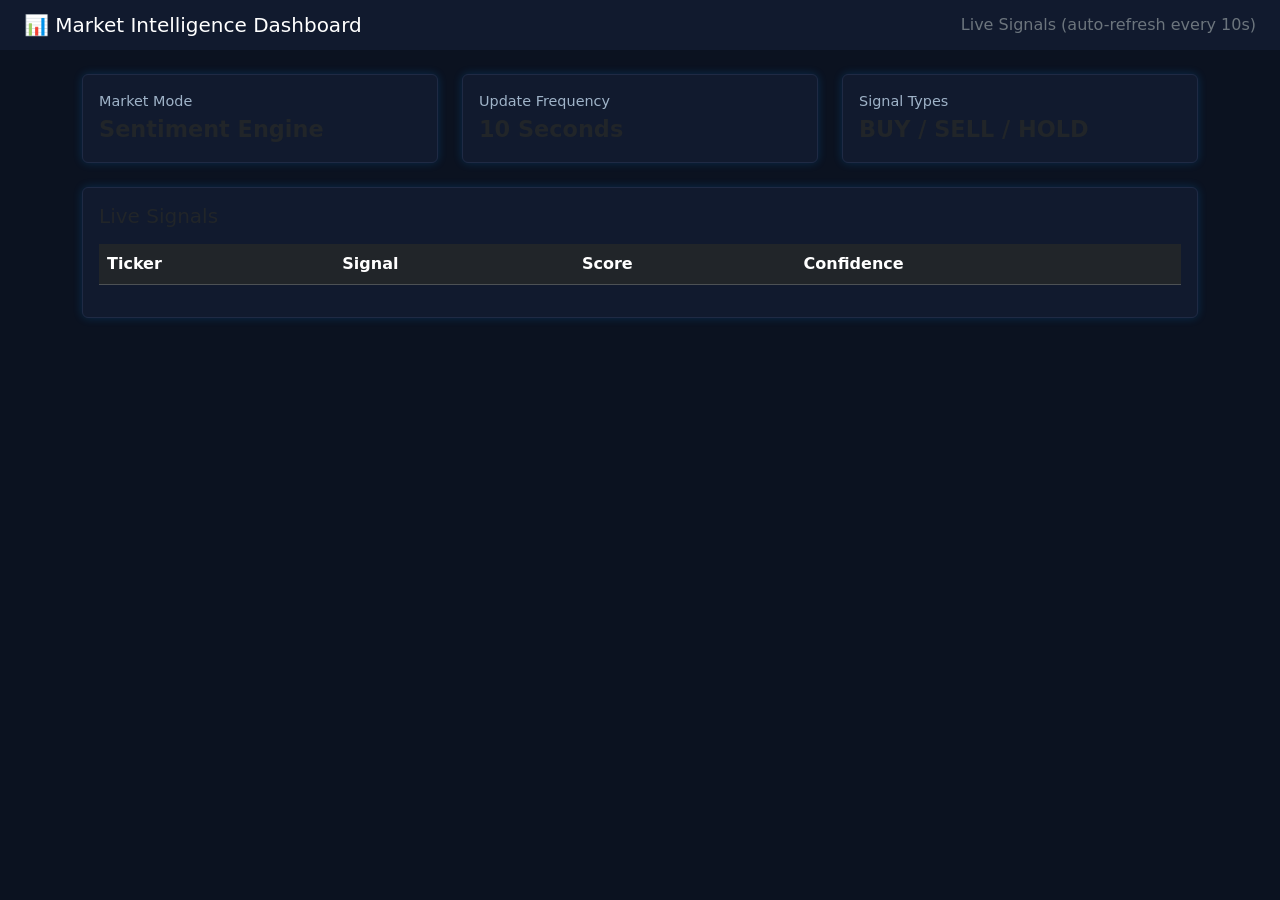
==== templates/dashboard.html @ 2200dce0 "m" ====
<!DOCTYPE html>
<html lang="en">
<head>
    <meta charset="UTF-8">
    <title>Market Intelligence Dashboard</title>

    <!-- Bootstrap -->
    <link href="https://cdn.jsdelivr.net/npm/bootstrap@5.3.3/dist/css/bootstrap.min.css" rel="stylesheet">

    <style>
        body {
            background: #0b1220;
            color: #e6e6e6;
        }

        .navbar {
            background: #111a2e;
        }

        .card {
            background: #111a2e;
            border: 1px solid #1f2a44;
        }

        .table {
            color: #e6e6e6;
        }

        .table thead {
            color: #9fb3c8;
        }

        .metric {
            font-size: 1.4rem;
            font-weight: bold;
        }

        .small-text {
            color: #9fb3c8;
            font-size: 0.9rem;
        }

        .glow {
            box-shadow: 0 0 10px rgba(0, 150, 255, 0.2);
        }

        /* FIX: proper badge styling */
        .badge-buy {
            background: #00c853 !important;
            color: white;
        }

        .badge-sell {
            background: #ff1744 !important;
            color: white;
        }

        .badge-hold {
            background: #ffd600 !important;
            color: black;
        }

        .badge {
            padding: 6px 10px;
            border-radius: 8px;
        }
    </style>
</head>

<body>

<!-- NAVBAR -->
<nav class="navbar navbar-dark px-4">
    <span class="navbar-brand mb-0 h1">📊 Market Intelligence Dashboard</span>
    <span class="text-secondary">Live Signals (auto-refresh every 10s)</span>
</nav>

<div class="container mt-4">

    <!-- TOP METRICS -->
    <div class="row mb-4">

        <div class="col-md-4">
            <div class="card p-3 glow">
                <div class="small-text">Market Mode</div>
                <div class="metric">Sentiment Engine</div>
            </div>
        </div>

        <div class="col-md-4">
            <div class="card p-3 glow">
                <div class="small-text">Update Frequency</div>
                <div class="metric">10 Seconds</div>
            </div>
        </div>

        <div class="col-md-4">
            <div class="card p-3 glow">
                <div class="small-text">Signal Types</div>
                <div class="metric">BUY / SELL / HOLD</div>
            </div>
        </div>

    </div>

    <!-- TABLE -->
    <div class="card p-3 glow">
        <h5 class="mb-3">Live Signals</h5>

        <table class="table table-dark table-hover align-middle">
            <thead>
                <tr>
                    <th>Ticker</th>
                    <th>Signal</th>
                    <th>Score</th>
                    <th>Confidence</th>
                </tr>
            </thead>
            <tbody id="table"></tbody>
        </table>
    </div>

</div>

<!-- SCRIPT -->
<script>

function getBadge(signal) {
    if (signal === "BUY") return "badge-buy";
    if (signal === "SELL") return "badge-sell";
    return "badge-hold";
}

async function fetchData() {
    try {
        const res = await fetch("/signals");
        const data = await res.json();

        const table = document.getElementById("table");
        table.innerHTML = "";

        for (let ticker in data) {
            const row = data[ticker];

            // SAFE fallback (prevents crash)
            const score = row.score ?? 0;
            const confidence = row.confidence ?? 0;

            table.innerHTML += `
                <tr>
                    <td><strong>${ticker}</strong></td>
                    <td>
                        <span class="badge ${getBadge(row.signal)}">
                            ${row.signal}
                        </span>
                    </td>
                    <td>${score.toFixed(2)}</td>
                    <td>${confidence.toFixed(2)}</td>
                </tr>
            `;
        }

    } catch (err) {
        console.error("Failed to fetch signals:", err);
    }
}

// initial load
fetchData();

// auto refresh
setInterval(fetchData, 10000);

</script>

</body>
</html>
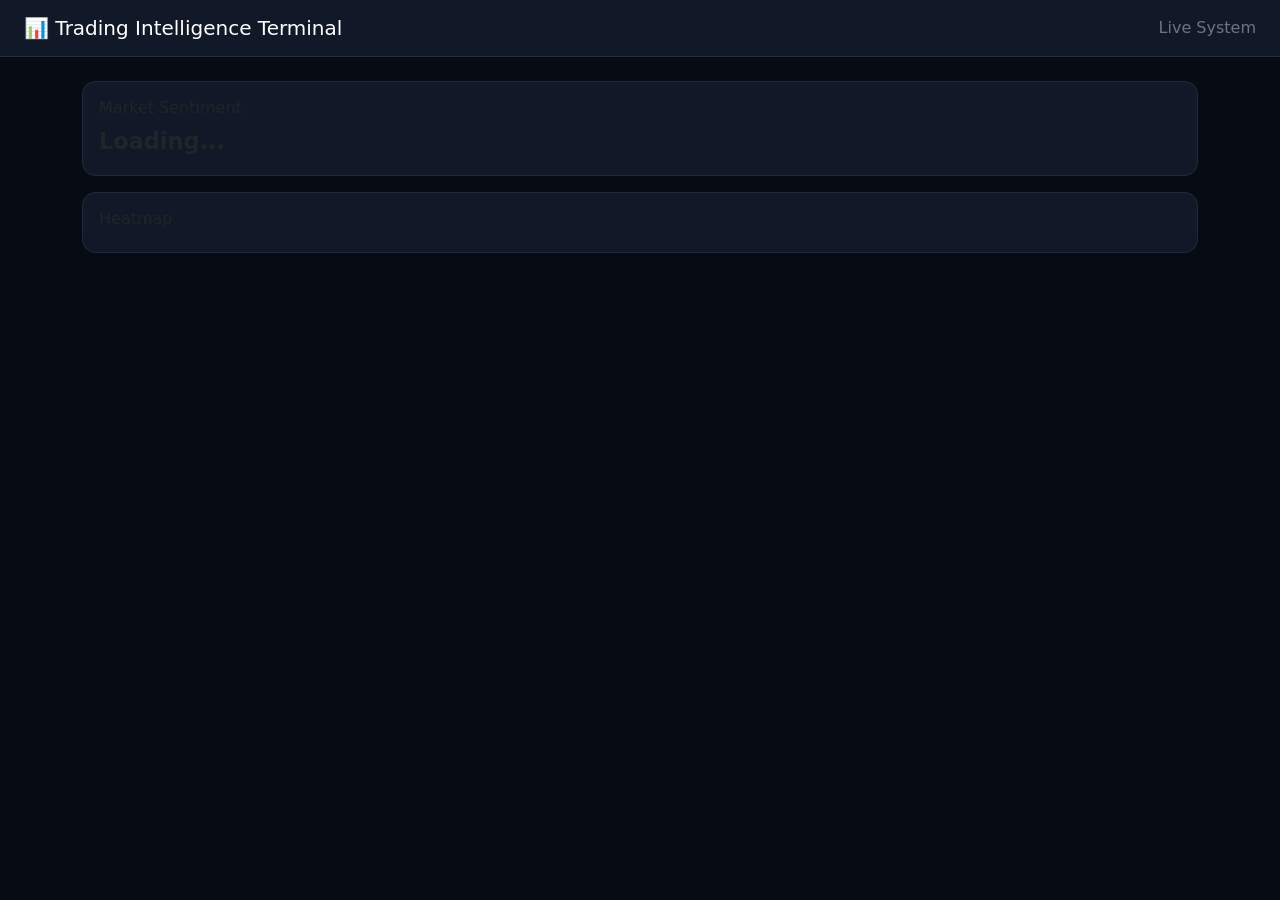
==== commit e5017e70: "m" ====
--- a/templates/dashboard.html
+++ b/templates/dashboard.html
@@ -1,175 +1,207 @@
 <!DOCTYPE html>
 <html lang="en">
 <head>
-    <meta charset="UTF-8">
-    <title>Market Intelligence Dashboard</title>
-
-    <!-- Bootstrap -->
-    <link href="https://cdn.jsdelivr.net/npm/bootstrap@5.3.3/dist/css/bootstrap.min.css" rel="stylesheet">
-
-    <style>
-        body {
-            background: #0b1220;
-            color: #e6e6e6;
-        }
-
-        .navbar {
-            background: #111a2e;
-        }
-
-        .card {
-            background: #111a2e;
-            border: 1px solid #1f2a44;
-        }
-
-        .table {
-            color: #e6e6e6;
-        }
-
-        .table thead {
-            color: #9fb3c8;
-        }
-
-        .metric {
-            font-size: 1.4rem;
-            font-weight: bold;
-        }
-
-        .small-text {
-            color: #9fb3c8;
-            font-size: 0.9rem;
-        }
-
-        .glow {
-            box-shadow: 0 0 10px rgba(0, 150, 255, 0.2);
-        }
-
-        /* FIX: proper badge styling */
-        .badge-buy {
-            background: #00c853 !important;
-            color: white;
-        }
-
-        .badge-sell {
-            background: #ff1744 !important;
-            color: white;
-        }
-
-        .badge-hold {
-            background: #ffd600 !important;
-            color: black;
-        }
-
-        .badge {
-            padding: 6px 10px;
-            border-radius: 8px;
-        }
-    </style>
+<meta charset="UTF-8">
+<title>Trading Intelligence Terminal</title>
+
+<link href="https://cdn.jsdelivr.net/npm/bootstrap@5.3.3/dist/css/bootstrap.min.css" rel="stylesheet">
+
+<style>
+:root {
+    --bg: #070b14;
+    --panel: #111827;
+    --text: #e5e7eb;
+    --muted: #94a3b8;
+
+    --green: #22c55e;
+    --red: #ef4444;
+    --yellow: #fbbf24;
+}
+
+body {
+    background: var(--bg);
+    color: var(--text);
+}
+
+/* NAV */
+.navbar {
+    background: var(--panel);
+    border-bottom: 1px solid rgba(148,163,184,0.15);
+}
+
+/* CARDS */
+.card {
+    background: var(--panel);
+    border: 1px solid rgba(148,163,184,0.12);
+    border-radius: 14px;
+}
+
+/* METRICS */
+.metric {
+    font-size: 1.4rem;
+    font-weight: 600;
+}
+
+/* BADGES */
+.badge {
+    border-radius: 999px;
+    padding: 6px 10px;
+    font-size: 0.75rem;
+}
+
+.buy { background: rgba(34,197,94,0.15); color: var(--green); }
+.sell { background: rgba(239,68,68,0.15); color: var(--red); }
+.hold { background: rgba(251,191,36,0.12); color: var(--yellow); }
+
+/* TICKER CARD */
+.ticker-card {
+    transition: 0.2s;
+}
+
+.ticker-card:hover {
+    transform: translateY(-3px);
+}
+
+/* FLASH ANIMATION */
+.flash-buy {
+    animation: flashGreen 1s ease;
+}
+
+.flash-sell {
+    animation: flashRed 1s ease;
+}
+
+@keyframes flashGreen {
+    0% { background: rgba(34,197,94,0.4); }
+    100% { background: transparent; }
+}
+
+@keyframes flashRed {
+    0% { background: rgba(239,68,68,0.4); }
+    100% { background: transparent; }
+}
+
+/* HEATMAP */
+.heatmap {
+    display: flex;
+    flex-wrap: wrap;
+    gap: 10px;
+}
+
+.heatbox {
+    width: 90px;
+    padding: 10px;
+    border-radius: 10px;
+    text-align: center;
+    font-size: 0.8rem;
+}
+
+</style>
 </head>
 
 <body>
 
-<!-- NAVBAR -->
 <nav class="navbar navbar-dark px-4">
-    <span class="navbar-brand mb-0 h1">📊 Market Intelligence Dashboard</span>
-    <span class="text-secondary">Live Signals (auto-refresh every 10s)</span>
+    <span class="navbar-brand">📊 Trading Intelligence Terminal</span>
+    <span class="text-secondary">Live System</span>
 </nav>
 
 <div class="container mt-4">
 
-    <!-- TOP METRICS -->
-    <div class="row mb-4">
-
-        <div class="col-md-4">
-            <div class="card p-3 glow">
-                <div class="small-text">Market Mode</div>
-                <div class="metric">Sentiment Engine</div>
+<!-- SENTIMENT GAUGE -->
+<div class="card p-3 mb-3">
+    <h6>Market Sentiment</h6>
+    <div id="sentimentText" class="metric">Loading...</div>
+</div>
+
+<!-- HEATMAP -->
+<div class="card p-3 mb-3">
+    <h6>Heatmap</h6>
+    <div class="heatmap" id="heatmap"></div>
+</div>
+
+<!-- TICKERS GRID -->
+<div class="row" id="grid"></div>
+
+</div>
+
+<script>
+
+let lastSignals = {};
+
+function badgeClass(signal) {
+    if (signal === "BUY") return "buy";
+    if (signal === "SELL") return "sell";
+    return "hold";
+}
+
+function flashClass(oldSignal, newSignal) {
+    if (!oldSignal) return "";
+    if (oldSignal !== newSignal) {
+        if (newSignal === "BUY") return "flash-buy";
+        if (newSignal === "SELL") return "flash-sell";
+    }
+    return "";
+}
+
+async function load() {
+    const res = await fetch("/signals");
+    const data = await res.json();
+
+    const grid = document.getElementById("grid");
+    const heatmap = document.getElementById("heatmap");
+
+    grid.innerHTML = "";
+    heatmap.innerHTML = "";
+
+    let buy = 0, sell = 0, hold = 0;
+
+    for (let t in data) {
+        const d = data[t];
+
+        // sentiment counter
+        if (d.signal === "BUY") buy++;
+        else if (d.signal === "SELL") sell++;
+        else hold++;
+
+        // GRID CARD
+        const flash = flashClass(lastSignals[t], d.signal);
+
+        grid.innerHTML += `
+        <div class="col-md-3 mb-3">
+            <div class="card p-3 ticker-card ${flash}">
+                <h5>${t}</h5>
+                <span class="badge ${badgeClass(d.signal)}">${d.signal}</span>
+                <div class="mt-2">Score: ${d.score.toFixed(2)}</div>
+                <div>Conf: ${d.confidence.toFixed(2)}</div>
             </div>
         </div>
-
-        <div class="col-md-4">
-            <div class="card p-3 glow">
-                <div class="small-text">Update Frequency</div>
-                <div class="metric">10 Seconds</div>
+        `;
+
+        // HEATMAP BOX
+        heatmap.innerHTML += `
+            <div class="heatbox ${badgeClass(d.signal)}">
+                <b>${t}</b><br>
+                ${d.signal}
             </div>
-        </div>
-
-        <div class="col-md-4">
-            <div class="card p-3 glow">
-                <div class="small-text">Signal Types</div>
-                <div class="metric">BUY / SELL / HOLD</div>
-            </div>
-        </div>
-
-    </div>
-
-    <!-- TABLE -->
-    <div class="card p-3 glow">
-        <h5 class="mb-3">Live Signals</h5>
-
-        <table class="table table-dark table-hover align-middle">
-            <thead>
-                <tr>
-                    <th>Ticker</th>
-                    <th>Signal</th>
-                    <th>Score</th>
-                    <th>Confidence</th>
-                </tr>
-            </thead>
-            <tbody id="table"></tbody>
-        </table>
-    </div>
-
-</div>
-
-<!-- SCRIPT -->
-<script>
-
-function getBadge(signal) {
-    if (signal === "BUY") return "badge-buy";
-    if (signal === "SELL") return "badge-sell";
-    return "badge-hold";
-}
-
-async function fetchData() {
-    try {
-        const res = await fetch("/signals");
-        const data = await res.json();
-
-        const table = document.getElementById("table");
-        table.innerHTML = "";
-
-        for (let ticker in data) {
-            const row = data[ticker];
-
-            // SAFE fallback (prevents crash)
-            const score = row.score ?? 0;
-            const confidence = row.confidence ?? 0;
-
-            table.innerHTML += `
-                <tr>
-                    <td><strong>${ticker}</strong></td>
-                    <td>
-                        <span class="badge ${getBadge(row.signal)}">
-                            ${row.signal}
-                        </span>
-                    </td>
-                    <td>${score.toFixed(2)}</td>
-                    <td>${confidence.toFixed(2)}</td>
-                </tr>
-            `;
+        `;
+
+        // ALERT POPUP
+        if (lastSignals[t] && lastSignals[t] !== d.signal) {
+            if (d.signal === "BUY") alert("🚀 BUY SIGNAL: " + t);
+            if (d.signal === "SELL") alert("⚠ SELL SIGNAL: " + t);
         }
 
-    } catch (err) {
-        console.error("Failed to fetch signals:", err);
+        lastSignals[t] = d.signal;
     }
-}
-
-// initial load
-fetchData();
-
-// auto refresh
-setInterval(fetchData, 10000);
+
+    // sentiment gauge
+    document.getElementById("sentimentText").innerText =
+        `BUY: ${buy} | SELL: ${sell} | HOLD: ${hold}`;
+}
+
+load();
+setInterval(load, 10000);
 
 </script>
 
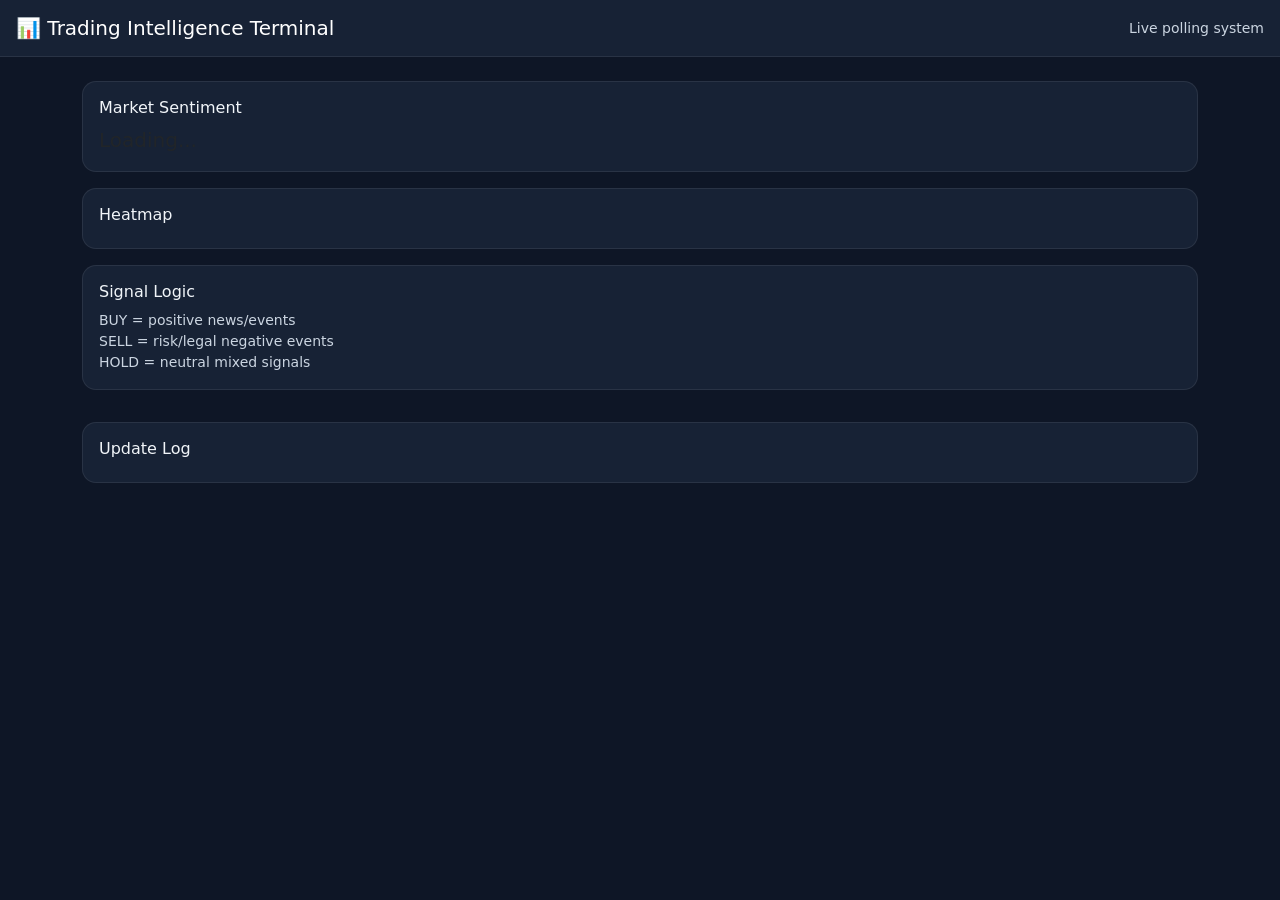
==== commit fdf71523: "m" ====
--- a/templates/dashboard.html
+++ b/templates/dashboard.html
@@ -8,76 +8,70 @@
 
 <style>
 :root {
-    --bg: #070b14;
-    --panel: #111827;
-    --text: #e5e7eb;
-    --muted: #94a3b8;
-
-    --green: #22c55e;
-    --red: #ef4444;
-    --yellow: #fbbf24;
+    --bg: #0e1626;
+    --panel: #172235;
+    --panel2: #1c2a42;
+
+    --text: #f1f5f9;
+    --muted: #cbd5e1;
+
+    --green: #2ee59d;
+    --red: #ff5c75;
+    --yellow: #ffd166;
+
+    --border: rgba(255,255,255,0.08);
 }
 
 body {
     background: var(--bg);
     color: var(--text);
+    font-family: system-ui;
 }
 
 /* NAV */
 .navbar {
     background: var(--panel);
-    border-bottom: 1px solid rgba(148,163,184,0.15);
+    border-bottom: 1px solid var(--border);
 }
 
 /* CARDS */
 .card {
     background: var(--panel);
-    border: 1px solid rgba(148,163,184,0.12);
+    border: 1px solid var(--border);
     border-radius: 14px;
 }
 
-/* METRICS */
-.metric {
-    font-size: 1.4rem;
-    font-weight: 600;
+.card:hover {
+    background: var(--panel2);
+    transition: 0.2s;
 }
 
 /* BADGES */
 .badge {
+    padding: 6px 10px;
     border-radius: 999px;
-    padding: 6px 10px;
-    font-size: 0.75rem;
-}
-
-.buy { background: rgba(34,197,94,0.15); color: var(--green); }
-.sell { background: rgba(239,68,68,0.15); color: var(--red); }
-.hold { background: rgba(251,191,36,0.12); color: var(--yellow); }
+    font-weight: 600;
+}
+
+.buy { background: rgba(46,229,157,0.15); color: var(--green); }
+.sell { background: rgba(255,92,117,0.15); color: var(--red); }
+.hold { background: rgba(255,209,102,0.15); color: var(--yellow); }
 
 /* TICKER CARD */
-.ticker-card {
+.ticker {
     transition: 0.2s;
 }
 
-.ticker-card:hover {
-    transform: translateY(-3px);
-}
-
-/* FLASH ANIMATION */
-.flash-buy {
-    animation: flashGreen 1s ease;
-}
-
-.flash-sell {
-    animation: flashRed 1s ease;
-}
-
-@keyframes flashGreen {
-    0% { background: rgba(34,197,94,0.4); }
+.flash-buy { animation: flashG 1s; }
+.flash-sell { animation: flashR 1s; }
+
+@keyframes flashG {
+    0% { background: rgba(46,229,157,0.25); }
     100% { background: transparent; }
 }
 
-@keyframes flashRed {
-    0% { background: rgba(239,68,68,0.4); }
+@keyframes flashR {
+    0% { background: rgba(255,92,117,0.25); }
     100% { background: transparent; }
 }
 
@@ -85,33 +79,41 @@
 .heatmap {
     display: flex;
     flex-wrap: wrap;
-    gap: 10px;
+    gap: 8px;
 }
 
 .heatbox {
     width: 90px;
-    padding: 10px;
+    padding: 8px;
     border-radius: 10px;
     text-align: center;
-    font-size: 0.8rem;
-}
-
+    font-size: 12px;
+}
+
+h5, h6 {
+    color: var(--text);
+}
+
+.small {
+    color: var(--muted);
+}
 </style>
 </head>
 
 <body>
 
-<nav class="navbar navbar-dark px-4">
+<!-- NAV -->
+<nav class="navbar navbar-dark px-3">
     <span class="navbar-brand">📊 Trading Intelligence Terminal</span>
-    <span class="text-secondary">Live System</span>
+    <span class="small">Live polling system</span>
 </nav>
 
 <div class="container mt-4">
 
-<!-- SENTIMENT GAUGE -->
+<!-- SENTIMENT -->
 <div class="card p-3 mb-3">
     <h6>Market Sentiment</h6>
-    <div id="sentimentText" class="metric">Loading...</div>
+    <div id="sentiment" class="fs-5">Loading...</div>
 </div>
 
 <!-- HEATMAP -->
@@ -120,28 +122,59 @@
     <div class="heatmap" id="heatmap"></div>
 </div>
 
-<!-- TICKERS GRID -->
+<!-- EXPLANATION -->
+<div class="card p-3 mb-3">
+    <h6>Signal Logic</h6>
+    <div class="small">
+        BUY = positive news/events<br>
+        SELL = risk/legal negative events<br>
+        HOLD = neutral mixed signals
+    </div>
+</div>
+
+<!-- GRID -->
 <div class="row" id="grid"></div>
 
-</div>
+<!-- HISTORY -->
+<div class="card p-3 mt-3">
+    <h6>Update Log</h6>
+    <div id="history"></div>
+</div>
+
+</div>
+
+<!-- TOAST -->
+<div class="position-fixed bottom-0 end-0 p-3" style="z-index:9999">
+    <div id="toast" class="toast text-bg-dark border-0">
+        <div class="toast-body" id="toastMsg"></div>
+    </div>
+</div>
+
+<script src="https://cdn.jsdelivr.net/npm/bootstrap@5.3.3/dist/js/bootstrap.bundle.min.js"></script>
 
 <script>
 
-let lastSignals = {};
-
-function badgeClass(signal) {
+let last = {};
+let history = [];
+
+function badge(signal) {
     if (signal === "BUY") return "buy";
     if (signal === "SELL") return "sell";
     return "hold";
 }
 
-function flashClass(oldSignal, newSignal) {
-    if (!oldSignal) return "";
-    if (oldSignal !== newSignal) {
-        if (newSignal === "BUY") return "flash-buy";
-        if (newSignal === "SELL") return "flash-sell";
+function flash(oldS, newS) {
+    if (!oldS) return "";
+    if (oldS !== newS) {
+        if (newS === "BUY") return "flash-buy";
+        if (newS === "SELL") return "flash-sell";
     }
     return "";
+}
+
+function toast(msg) {
+    document.getElementById("toastMsg").innerText = msg;
+    new bootstrap.Toast(document.getElementById("toast")).show();
 }
 
 async function load() {
@@ -159,45 +192,46 @@
     for (let t in data) {
         const d = data[t];
 
-        // sentiment counter
         if (d.signal === "BUY") buy++;
         else if (d.signal === "SELL") sell++;
         else hold++;
 
-        // GRID CARD
-        const flash = flashClass(lastSignals[t], d.signal);
+        const f = flash(last[t], d.signal);
 
         grid.innerHTML += `
         <div class="col-md-3 mb-3">
-            <div class="card p-3 ticker-card ${flash}">
+            <div class="card p-3 ticker ${f}">
                 <h5>${t}</h5>
-                <span class="badge ${badgeClass(d.signal)}">${d.signal}</span>
-                <div class="mt-2">Score: ${d.score.toFixed(2)}</div>
-                <div>Conf: ${d.confidence.toFixed(2)}</div>
+                <span class="badge ${badge(d.signal)}">${d.signal}</span>
+                <div class="small mt-2">Score: ${d.score.toFixed(2)}</div>
+                <div class="small">Conf: ${d.confidence.toFixed(2)}</div>
             </div>
         </div>
         `;
 
-        // HEATMAP BOX
         heatmap.innerHTML += `
-            <div class="heatbox ${badgeClass(d.signal)}">
-                <b>${t}</b><br>
-                ${d.signal}
+            <div class="heatbox ${badge(d.signal)}">
+                ${t}<br>${d.signal}
             </div>
         `;
 
-        // ALERT POPUP
-        if (lastSignals[t] && lastSignals[t] !== d.signal) {
-            if (d.signal === "BUY") alert("🚀 BUY SIGNAL: " + t);
-            if (d.signal === "SELL") alert("⚠ SELL SIGNAL: " + t);
+        if (last[t] && last[t] !== d.signal) {
+            if (d.signal === "BUY") toast("🚀 BUY: " + t);
+            if (d.signal === "SELL") toast("⚠ SELL: " + t);
         }
 
-        lastSignals[t] = d.signal;
+        last[t] = d.signal;
     }
 
-    // sentiment gauge
-    document.getElementById("sentimentText").innerText =
+    document.getElementById("sentiment").innerText =
         `BUY: ${buy} | SELL: ${sell} | HOLD: ${hold}`;
+
+    history.unshift(new Date().toLocaleTimeString() + " updated");
+
+    if (history.length > 8) history.pop();
+
+    document.getElementById("history").innerHTML =
+        history.map(h => `<div class="small">${h}</div>`).join("");
 }
 
 load();
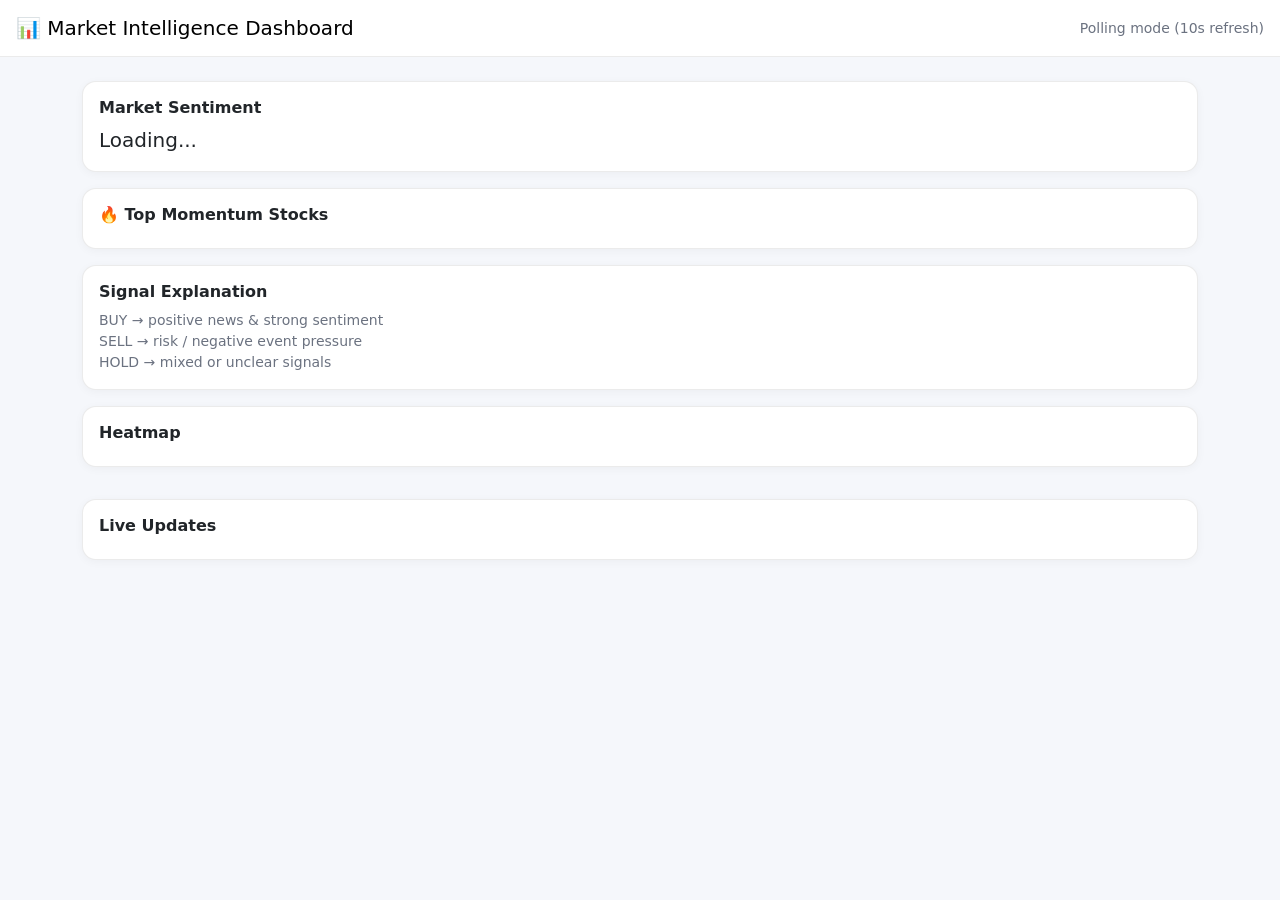
==== commit 603f8592: "m" ====
--- a/templates/dashboard.html
+++ b/templates/dashboard.html
@@ -2,30 +2,29 @@
 <html lang="en">
 <head>
 <meta charset="UTF-8">
-<title>Trading Intelligence Terminal</title>
+<title>Market Intelligence Dashboard</title>
+<meta name="viewport" content="width=device-width, initial-scale=1">
 
 <link href="https://cdn.jsdelivr.net/npm/bootstrap@5.3.3/dist/css/bootstrap.min.css" rel="stylesheet">
 
 <style>
 :root {
-    --bg: #0e1626;
-    --panel: #172235;
-    --panel2: #1c2a42;
-
-    --text: #f1f5f9;
-    --muted: #cbd5e1;
-
-    --green: #2ee59d;
-    --red: #ff5c75;
-    --yellow: #ffd166;
-
-    --border: rgba(255,255,255,0.08);
+    /* MUCH brighter, readable theme */
+    --bg: #f5f7fb;
+    --panel: #ffffff;
+    --text: #1f2937;
+    --muted: #6b7280;
+
+    --green: #16a34a;
+    --red: #dc2626;
+    --yellow: #d97706;
+
+    --border: rgba(0,0,0,0.08);
 }
 
 body {
     background: var(--bg);
     color: var(--text);
-    font-family: system-ui;
 }
 
 /* NAV */
@@ -39,11 +38,7 @@
     background: var(--panel);
     border: 1px solid var(--border);
     border-radius: 14px;
-}
-
-.card:hover {
-    background: var(--panel2);
-    transition: 0.2s;
+    box-shadow: 0 2px 10px rgba(0,0,0,0.04);
 }
 
 /* BADGES */
@@ -51,27 +46,24 @@
     padding: 6px 10px;
     border-radius: 999px;
     font-weight: 600;
-}
-
-.buy { background: rgba(46,229,157,0.15); color: var(--green); }
-.sell { background: rgba(255,92,117,0.15); color: var(--red); }
-.hold { background: rgba(255,209,102,0.15); color: var(--yellow); }
-
-/* TICKER CARD */
-.ticker {
-    transition: 0.2s;
-}
-
-.flash-buy { animation: flashG 1s; }
-.flash-sell { animation: flashR 1s; }
-
-@keyframes flashG {
-    0% { background: rgba(46,229,157,0.25); }
+    font-size: 12px;
+}
+
+.buy { background: rgba(22,163,74,0.12); color: var(--green); }
+.sell { background: rgba(220,38,38,0.12); color: var(--red); }
+.hold { background: rgba(217,119,6,0.12); color: var(--yellow); }
+
+/* FLASH */
+.flash-buy { animation: g 0.8s; }
+.flash-sell { animation: r 0.8s; }
+
+@keyframes g {
+    0% { background: rgba(22,163,74,0.15); }
     100% { background: transparent; }
 }
 
-@keyframes flashR {
-    0% { background: rgba(255,92,117,0.25); }
+@keyframes r {
+    0% { background: rgba(220,38,38,0.15); }
     100% { background: transparent; }
 }
 
@@ -83,29 +75,35 @@
 }
 
 .heatbox {
-    width: 90px;
+    width: 85px;
     padding: 8px;
     border-radius: 10px;
     text-align: center;
     font-size: 12px;
-}
-
-h5, h6 {
-    color: var(--text);
-}
-
+    border: 1px solid var(--border);
+}
+
+/* TEXT */
 .small {
     color: var(--muted);
 }
+
+/* CLEANER UI */
+h5, h6 {
+    font-weight: 600;
+}
+
+.progress {
+    height: 6px;
+}
 </style>
 </head>
 
 <body>
 
-<!-- NAV -->
-<nav class="navbar navbar-dark px-3">
-    <span class="navbar-brand">📊 Trading Intelligence Terminal</span>
-    <span class="small">Live polling system</span>
+<nav class="navbar navbar-light px-3">
+    <span class="navbar-brand">📊 Market Intelligence Dashboard</span>
+    <span class="small">Polling mode (10s refresh)</span>
 </nav>
 
 <div class="container mt-4">
@@ -116,28 +114,34 @@
     <div id="sentiment" class="fs-5">Loading...</div>
 </div>
 
+<!-- TOP MOMENTUM -->
+<div class="card p-3 mb-3">
+    <h6>🔥 Top Momentum Stocks</h6>
+    <div id="top"></div>
+</div>
+
+<!-- EXPLANATION -->
+<div class="card p-3 mb-3">
+    <h6>Signal Explanation</h6>
+    <div class="small">
+        BUY → positive news & strong sentiment<br>
+        SELL → risk / negative event pressure<br>
+        HOLD → mixed or unclear signals
+    </div>
+</div>
+
 <!-- HEATMAP -->
 <div class="card p-3 mb-3">
     <h6>Heatmap</h6>
     <div class="heatmap" id="heatmap"></div>
 </div>
 
-<!-- EXPLANATION -->
-<div class="card p-3 mb-3">
-    <h6>Signal Logic</h6>
-    <div class="small">
-        BUY = positive news/events<br>
-        SELL = risk/legal negative events<br>
-        HOLD = neutral mixed signals
-    </div>
-</div>
-
 <!-- GRID -->
 <div class="row" id="grid"></div>
 
 <!-- HISTORY -->
 <div class="card p-3 mt-3">
-    <h6>Update Log</h6>
+    <h6>Live Updates</h6>
     <div id="history"></div>
 </div>
 
@@ -157,9 +161,9 @@
 let last = {};
 let history = [];
 
-function badge(signal) {
-    if (signal === "BUY") return "buy";
-    if (signal === "SELL") return "sell";
+function badge(s) {
+    if (s === "BUY") return "buy";
+    if (s === "SELL") return "sell";
     return "hold";
 }
 
@@ -177,7 +181,14 @@
     new bootstrap.Toast(document.getElementById("toast")).show();
 }
 
+function explain(d) {
+    if (d.score > 0.5) return "Strong positive sentiment detected.";
+    if (d.score < -0.5) return "Negative sentiment / risk detected.";
+    return "Neutral or mixed sentiment.";
+}
+
 async function load() {
+
     const res = await fetch("/signals");
     const data = await res.json();
 
@@ -187,24 +198,54 @@
     grid.innerHTML = "";
     heatmap.innerHTML = "";
 
-    let buy = 0, sell = 0, hold = 0;
+    let buy=0, sell=0, hold=0;
+
+    // leaderboard
+    let top = Object.entries(data)
+        .sort((a,b) => b[1].score - a[1].score)
+        .slice(0,5);
+
+    document.getElementById("top").innerHTML =
+        top.map(([t,d]) =>
+            `<div class="d-flex justify-content-between small">
+                <span>${t}</span>
+                <span>${d.score.toFixed(2)}</span>
+            </div>`
+        ).join("");
 
     for (let t in data) {
+
         const d = data[t];
 
-        if (d.signal === "BUY") buy++;
-        else if (d.signal === "SELL") sell++;
+        if (d.signal==="BUY") buy++;
+        else if (d.signal==="SELL") sell++;
         else hold++;
 
         const f = flash(last[t], d.signal);
 
         grid.innerHTML += `
         <div class="col-md-3 mb-3">
-            <div class="card p-3 ticker ${f}">
-                <h5>${t}</h5>
-                <span class="badge ${badge(d.signal)}">${d.signal}</span>
-                <div class="small mt-2">Score: ${d.score.toFixed(2)}</div>
-                <div class="small">Conf: ${d.confidence.toFixed(2)}</div>
+            <div class="card p-3 ${f}">
+                <div class="d-flex justify-content-between">
+                    <h6>${t}</h6>
+                    <span class="badge ${badge(d.signal)}">${d.signal}</span>
+                </div>
+
+                <div class="small mt-2">
+                    Score: ${d.score.toFixed(2)}<br>
+                    Confidence: ${d.confidence.toFixed(2)}
+                </div>
+
+                <div class="small mt-2">
+                    ${explain(d)}
+                </div>
+
+                <div class="progress mt-2">
+                    <div class="progress-bar"
+                         style="width:${Math.min(100,Math.abs(d.score)*100)}%;
+                         background:${d.score>0?"#16a34a":"#dc2626"}">
+                    </div>
+                </div>
             </div>
         </div>
         `;
@@ -216,8 +257,8 @@
         `;
 
         if (last[t] && last[t] !== d.signal) {
-            if (d.signal === "BUY") toast("🚀 BUY: " + t);
-            if (d.signal === "SELL") toast("⚠ SELL: " + t);
+            if (d.signal==="BUY") toast("🚀 BUY SIGNAL: " + t);
+            if (d.signal==="SELL") toast("⚠ SELL SIGNAL: " + t);
         }
 
         last[t] = d.signal;
@@ -227,7 +268,6 @@
         `BUY: ${buy} | SELL: ${sell} | HOLD: ${hold}`;
 
     history.unshift(new Date().toLocaleTimeString() + " updated");
-
     if (history.length > 8) history.pop();
 
     document.getElementById("history").innerHTML =
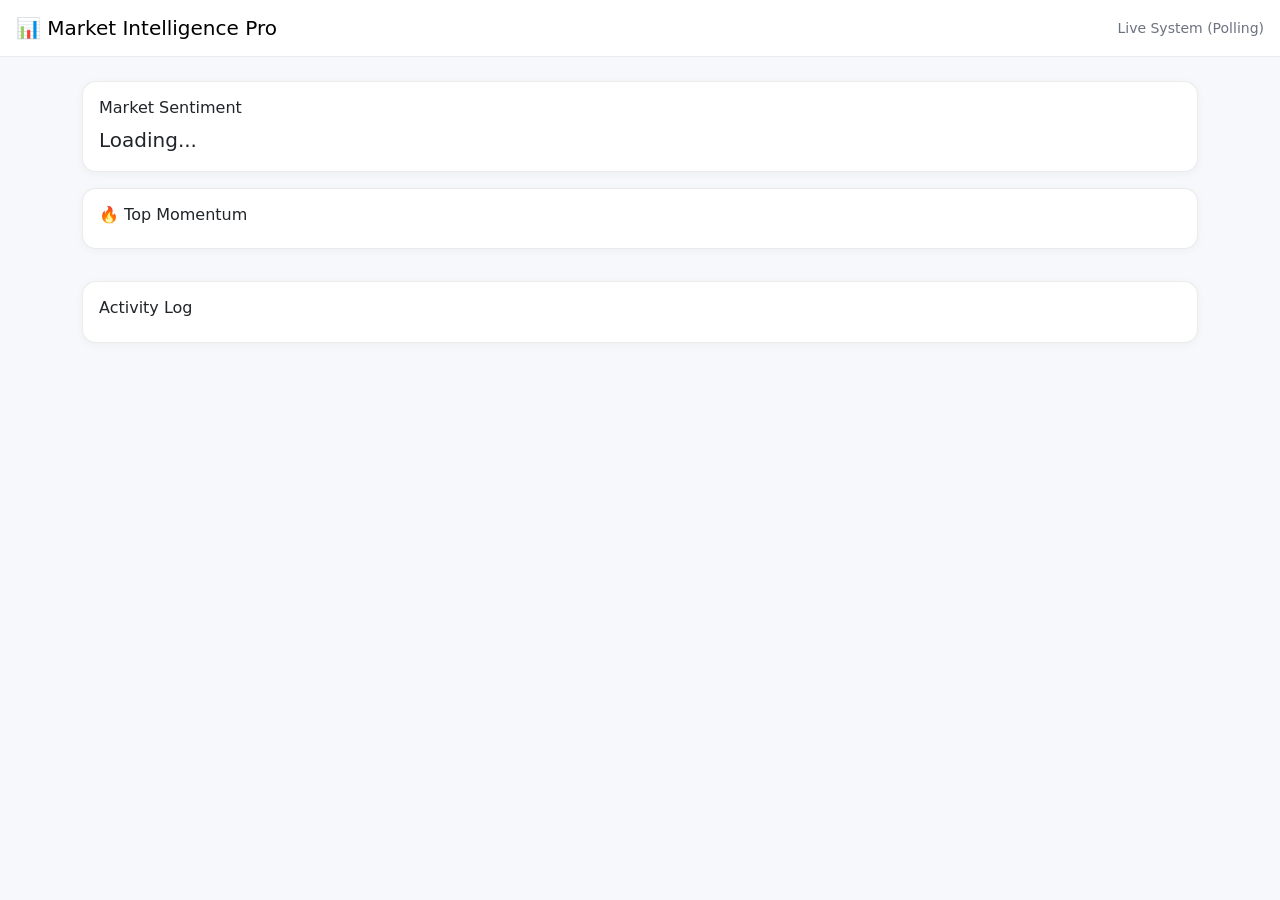
==== commit 9eccc843: "m" ====
--- a/templates/dashboard.html
+++ b/templates/dashboard.html
@@ -2,17 +2,17 @@
 <html lang="en">
 <head>
 <meta charset="UTF-8">
-<title>Market Intelligence Dashboard</title>
+<title>Market Intelligence Terminal Pro</title>
 <meta name="viewport" content="width=device-width, initial-scale=1">
 
 <link href="https://cdn.jsdelivr.net/npm/bootstrap@5.3.3/dist/css/bootstrap.min.css" rel="stylesheet">
 
 <style>
 :root {
-    /* MUCH brighter, readable theme */
-    --bg: #f5f7fb;
+    --bg: #f6f8fc;
     --panel: #ffffff;
-    --text: #1f2937;
+
+    --text: #111827;
     --muted: #6b7280;
 
     --green: #16a34a;
@@ -33,7 +33,7 @@
     border-bottom: 1px solid var(--border);
 }
 
-/* CARDS */
+/* CARD */
 .card {
     background: var(--panel);
     border: 1px solid var(--border);
@@ -43,10 +43,9 @@
 
 /* BADGES */
 .badge {
+    border-radius: 999px;
     padding: 6px 10px;
-    border-radius: 999px;
     font-weight: 600;
-    font-size: 12px;
 }
 
 .buy { background: rgba(22,163,74,0.12); color: var(--green); }
@@ -54,8 +53,8 @@
 .hold { background: rgba(217,119,6,0.12); color: var(--yellow); }
 
 /* FLASH */
-.flash-buy { animation: g 0.8s; }
-.flash-sell { animation: r 0.8s; }
+.flash-buy { animation: g 0.7s; }
+.flash-sell { animation: r 0.7s; }
 
 @keyframes g {
     0% { background: rgba(22,163,74,0.15); }
@@ -67,34 +66,14 @@
     100% { background: transparent; }
 }
 
-/* HEATMAP */
-.heatmap {
-    display: flex;
-    flex-wrap: wrap;
-    gap: 8px;
-}
-
-.heatbox {
-    width: 85px;
-    padding: 8px;
-    border-radius: 10px;
-    text-align: center;
+/* GRID */
+.small { color: var(--muted); }
+
+/* NEWS PANEL */
+.news-item {
     font-size: 12px;
-    border: 1px solid var(--border);
-}
-
-/* TEXT */
-.small {
-    color: var(--muted);
-}
-
-/* CLEANER UI */
-h5, h6 {
-    font-weight: 600;
-}
-
-.progress {
-    height: 6px;
+    padding: 6px 0;
+    border-bottom: 1px solid rgba(0,0,0,0.05);
 }
 </style>
 </head>
@@ -102,8 +81,8 @@
 <body>
 
 <nav class="navbar navbar-light px-3">
-    <span class="navbar-brand">📊 Market Intelligence Dashboard</span>
-    <span class="small">Polling mode (10s refresh)</span>
+    <span class="navbar-brand">📊 Market Intelligence Pro</span>
+    <span class="small">Live System (Polling)</span>
 </nav>
 
 <div class="container mt-4">
@@ -114,26 +93,10 @@
     <div id="sentiment" class="fs-5">Loading...</div>
 </div>
 
-<!-- TOP MOMENTUM -->
+<!-- TOP MOVERS -->
 <div class="card p-3 mb-3">
-    <h6>🔥 Top Momentum Stocks</h6>
+    <h6>🔥 Top Momentum</h6>
     <div id="top"></div>
-</div>
-
-<!-- EXPLANATION -->
-<div class="card p-3 mb-3">
-    <h6>Signal Explanation</h6>
-    <div class="small">
-        BUY → positive news & strong sentiment<br>
-        SELL → risk / negative event pressure<br>
-        HOLD → mixed or unclear signals
-    </div>
-</div>
-
-<!-- HEATMAP -->
-<div class="card p-3 mb-3">
-    <h6>Heatmap</h6>
-    <div class="heatmap" id="heatmap"></div>
 </div>
 
 <!-- GRID -->
@@ -141,7 +104,7 @@
 
 <!-- HISTORY -->
 <div class="card p-3 mt-3">
-    <h6>Live Updates</h6>
+    <h6>Activity Log</h6>
     <div id="history"></div>
 </div>
 
@@ -181,10 +144,28 @@
     new bootstrap.Toast(document.getElementById("toast")).show();
 }
 
+/* 🧠 REAL "AI STYLE" EXPLANATION */
 function explain(d) {
-    if (d.score > 0.5) return "Strong positive sentiment detected.";
-    if (d.score < -0.5) return "Negative sentiment / risk detected.";
-    return "Neutral or mixed sentiment.";
+
+    const s = d.score;
+
+    if (s > 0.7) {
+        return "High conviction bullish sentiment driven by positive news flow and momentum.";
+    }
+
+    if (s > 0.3) {
+        return "Moderate bullish bias with mixed but positive signals.";
+    }
+
+    if (s < -0.7) {
+        return "Strong bearish pressure from negative sentiment / risk events.";
+    }
+
+    if (s < -0.3) {
+        return "Mild bearish sentiment detected across recent signals.";
+    }
+
+    return "Neutral market conditions with no strong directional bias.";
 }
 
 async function load() {
@@ -193,20 +174,17 @@
     const data = await res.json();
 
     const grid = document.getElementById("grid");
-    const heatmap = document.getElementById("heatmap");
 
     grid.innerHTML = "";
-    heatmap.innerHTML = "";
 
     let buy=0, sell=0, hold=0;
 
-    // leaderboard
-    let top = Object.entries(data)
-        .sort((a,b) => b[1].score - a[1].score)
+    let sorted = Object.entries(data)
+        .sort((a,b)=>b[1].score - a[1].score)
         .slice(0,5);
 
     document.getElementById("top").innerHTML =
-        top.map(([t,d]) =>
+        sorted.map(([t,d]) =>
             `<div class="d-flex justify-content-between small">
                 <span>${t}</span>
                 <span>${d.score.toFixed(2)}</span>
@@ -224,8 +202,9 @@
         const f = flash(last[t], d.signal);
 
         grid.innerHTML += `
-        <div class="col-md-3 mb-3">
+        <div class="col-md-4 mb-3">
             <div class="card p-3 ${f}">
+
                 <div class="d-flex justify-content-between">
                     <h6>${t}</h6>
                     <span class="badge ${badge(d.signal)}">${d.signal}</span>
@@ -242,23 +221,25 @@
 
                 <div class="progress mt-2">
                     <div class="progress-bar"
-                         style="width:${Math.min(100,Math.abs(d.score)*100)}%;
-                         background:${d.score>0?"#16a34a":"#dc2626"}">
+                        style="width:${Math.min(100,Math.abs(d.score)*100)}%;
+                        background:${d.score>0?"#16a34a":"#dc2626"}">
                     </div>
                 </div>
+
+                <!-- 📰 NEWS PANEL (expects backend support) -->
+                <div class="mt-3 small">
+                    <b>Latest News:</b>
+                    <div class="news-item">No backend news connected yet</div>
+                    <div class="news-item">Add /news endpoint for real headlines</div>
+                </div>
+
             </div>
         </div>
         `;
 
-        heatmap.innerHTML += `
-            <div class="heatbox ${badge(d.signal)}">
-                ${t}<br>${d.signal}
-            </div>
-        `;
-
         if (last[t] && last[t] !== d.signal) {
-            if (d.signal==="BUY") toast("🚀 BUY SIGNAL: " + t);
-            if (d.signal==="SELL") toast("⚠ SELL SIGNAL: " + t);
+            if (d.signal==="BUY") toast("🚀 BUY " + t);
+            if (d.signal==="SELL") toast("⚠ SELL " + t);
         }
 
         last[t] = d.signal;
@@ -267,11 +248,11 @@
     document.getElementById("sentiment").innerText =
         `BUY: ${buy} | SELL: ${sell} | HOLD: ${hold}`;
 
-    history.unshift(new Date().toLocaleTimeString() + " updated");
-    if (history.length > 8) history.pop();
+    history.unshift(new Date().toLocaleTimeString() + " update");
+    if (history.length > 10) history.pop();
 
     document.getElementById("history").innerHTML =
-        history.map(h => `<div class="small">${h}</div>`).join("");
+        history.map(h=>`<div class="small">${h}</div>`).join("");
 }
 
 load();
